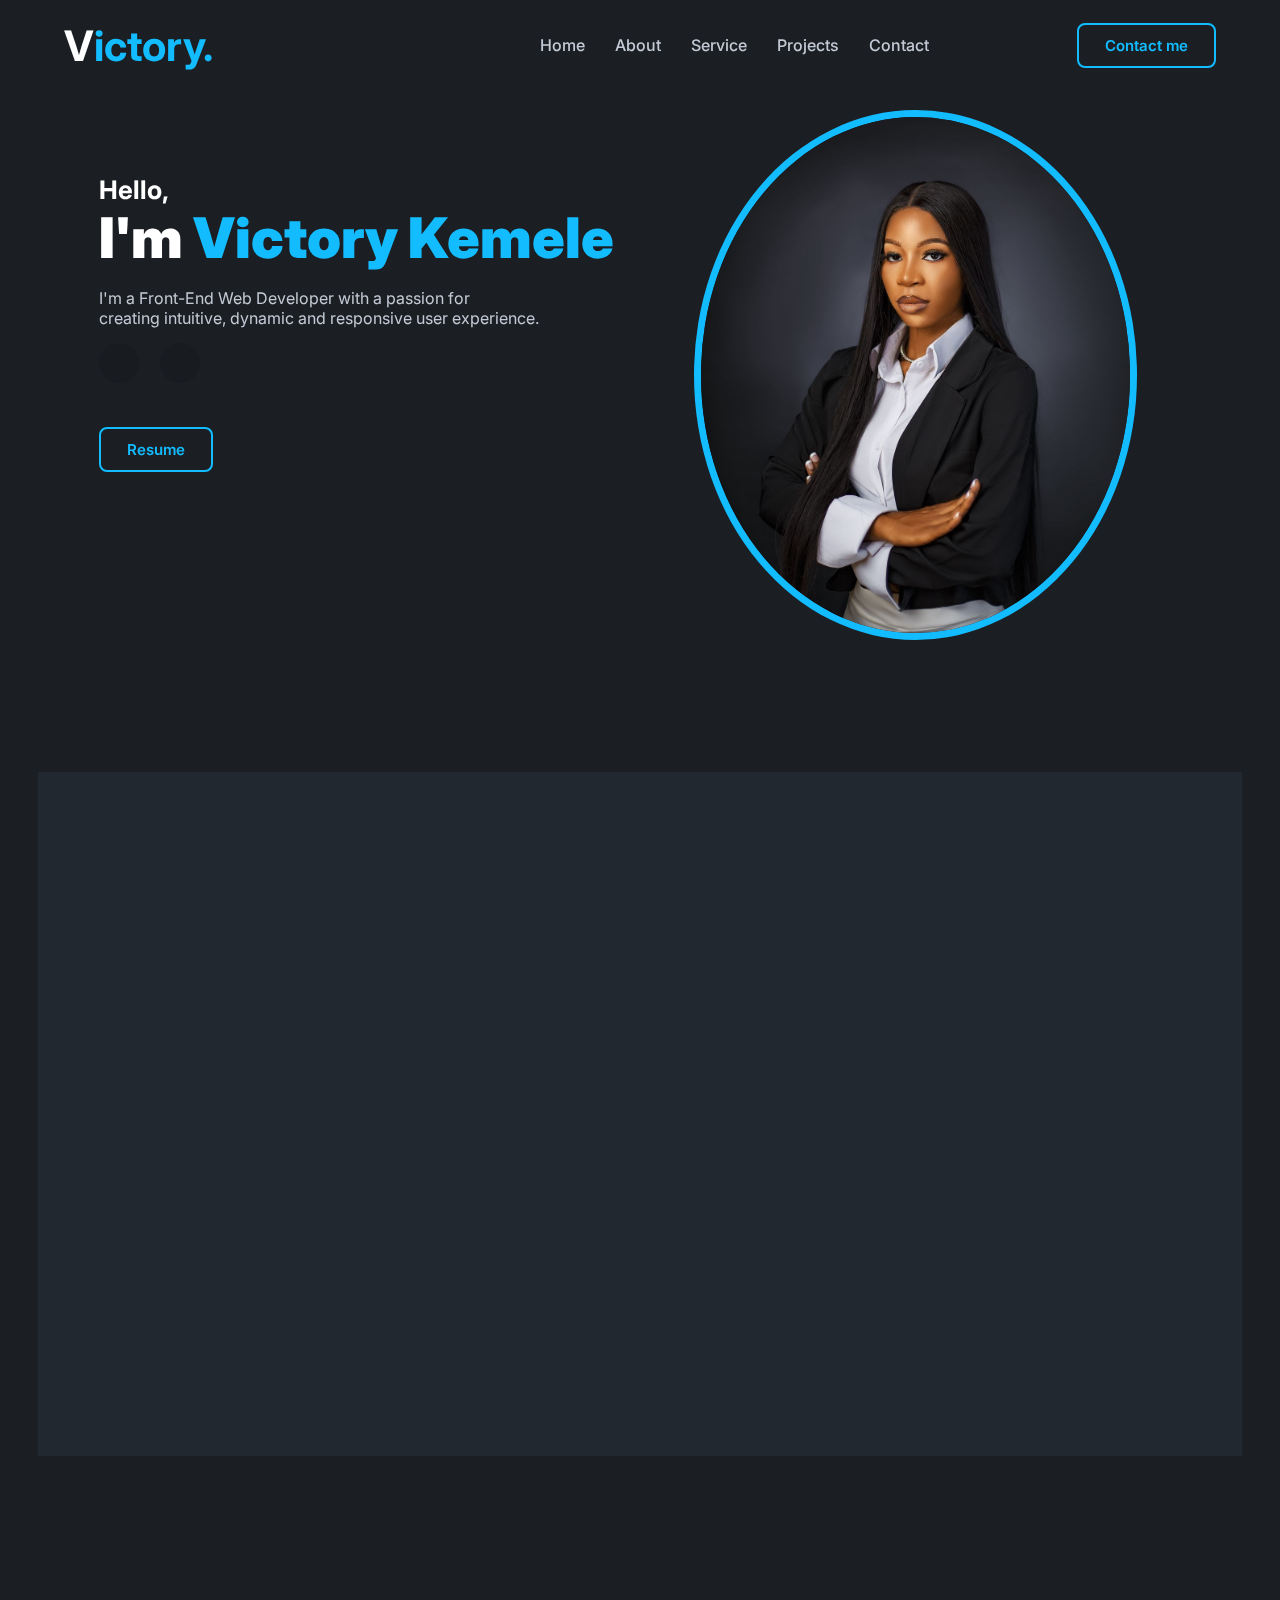
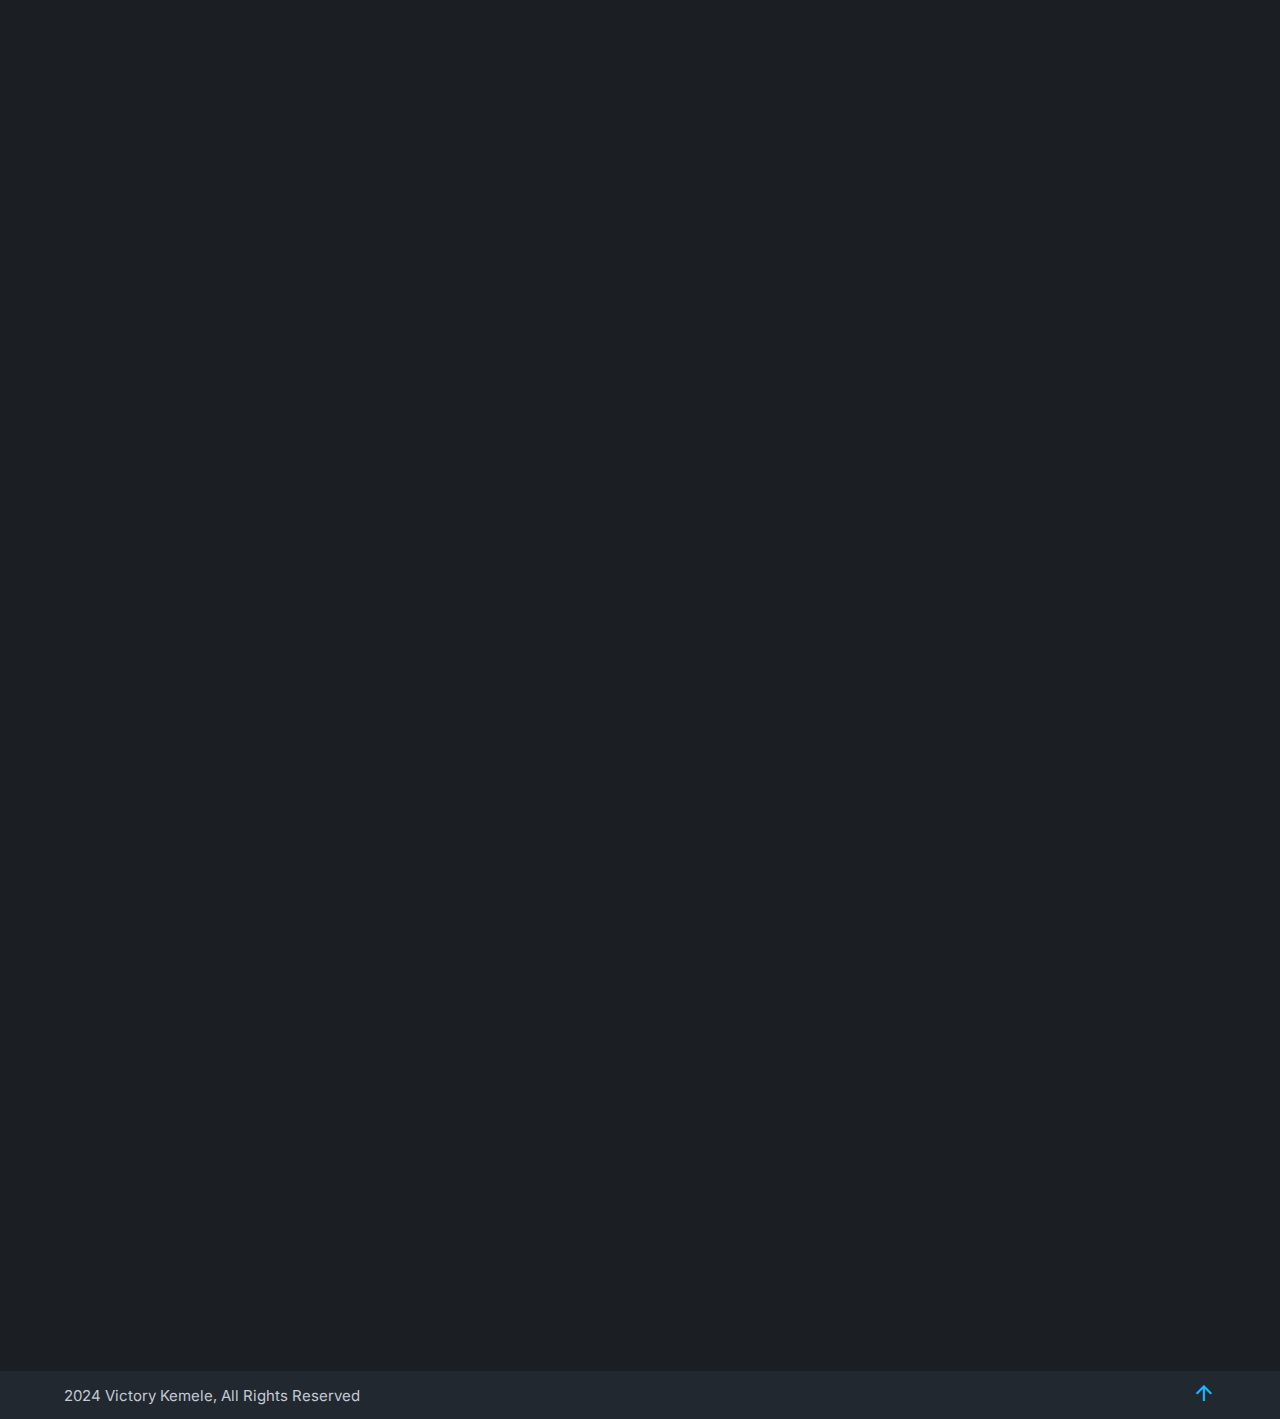
==== hng.html @ 0d57f6bb "task" ====
<!DOCTYPE html>
<html lang="en">
  <head>
    <meta charset="UTF-8" />
    <meta name="viewport" content="width=device-width, initial-scale=1.0" />
    <title>HNG</title>

    <link
      rel="stylesheet"
      href="https://cdnjs.cloudflare.com/ajax/libs/font-awesome/6.5.1/css/all.min.css"
      integrity="sha512-DTOQO9RWCH3ppGqcWaEA1BIZOC6xxalwEsw9c2QQeAIftl+Vegovlnee1c9QX4TctnWMn13TZye+giMm8e2LwA=="
      crossorigin="anonymous"
      referrerpolicy="no-referrer"
    />
    <!-- fonts -->
    <link
      rel="stylesheet"
      href="https://fonts.googleapis.com/icon?family=Material+Symbols+Sharp"
    />
    <!-- linkssss for annimations -->

    <link rel="stylesheet" href="https://unpkg.com/aos@next/dist/aos.css" />
    <link rel="stylesheet" href="hng.css" />
  </head>
  <body>
    <div class="wrapper" id="wrapper">
      <!-- -====header=== -->

      <header class="header">
        <div class="logo">
          <h2>V<span>ictory.</span></h2>
        </div>
        <div class="menu-home">
          <div class="menu-spans" id="">
            <div class="menu-icon" id="menu-icon">
              <span class="material-symbols-sharp">menu</span>
            </div>
          </div>

          <div class="nav-home" id="nav-home">
            <div class="bx-x" id="bx-x">
              <span class="material-symbols-sharp">close</span>
            </div>
            <a href="#">Home</a>
            <a href="#" onclick="scroll_to_target()">About</a>
            <a href="#">Service</a>
            <a href="#" onclick=" scroll_to_projects()">Projects</a>
            <a href="#" onclick="scroll_to_contact()">Contact</a>
          </div>
        </div>

        <div class="navigation">
          <a href="#">Home</a>
          <a href="#" onclick="scroll_to_target()">About</a>
          <a href="#">Service</a>
          <a href="#" onclick="scroll_to_projects()">Projects</a>
          <a href="#" onclick="scroll_to_contact()">Contact</a>
        </div>

        <div class="top-btnn">
          <a href="#" onclick="scroll_to_contact()" class="h-btnn"
            >Contact me</a
          >
        </div>
      </header>

      <!-- -====header=== -->

      <main>
        <!-- introduction -->
        <section class="main">
          <div class="overall-main">
            <div class="left" data-aos="fade-in">
              <h4>Hello,</h4>
              <h1>
                I'm <span data-testid="slackDisplayName">Victory Kemele</span>
              </h1>
              <h3>
                I'm a Front-End Web Developer with a passion for <br />
                creating intuitive, dynamic and responsive user experience.
              </h3>

              <!-- social media handles -->
              <div class="social">
                <a
                  href="https://join.slack.com/shareDM/zt-2mc5fff74-lAcpjkZLk2OHPXBa89H4OQ"
                >
                  <i class="fab fa-slack"></i
                ></a>
                <a href="https://github.com/Victoryk-tech">
                  <i class="fab fa-github"></i
                ></a>
              </div>

              <div class="main-btn">
                <a href="#" class="btn btn2">Resume</a>
              </div>
            </div>

            <div class="right" data-aos="zoom-in-up">
              <img
                src="/images/suitpic.jpg"
                data-testid="slackProfilePicture"
              />
            </div>
          </div>
        </section>

        <!-- about me -->
        <section class="about" id="about">
          <div class="about-img" data-aos="zoom-in-down">
            <img src="/images/suitpic.jpg" data-testid="slackProfilePicture" />
          </div>

          <div class="about-text" data-aos="zoom-in-up">
            <h2>I am a <span>Frontend Developer</span></h2>

            <div class="expa-area">
              <p class="exp">
                speciality:
                <span>Frontend Web Developer</span>
              </p>

              <!-- slack email -->
              <p class="exp" data-testid="slackEmail">
                Email:
                <span>kemelevictory3802@gmail.com</span>
              </p>

              <p class="exp">
                Stacks:
                <span>HTML,CSS,JAVASCRIPT,REACT,TAILWIND CSS</span>
              </p>

              <p class="exp">
                Freelance:
                <span>Available</span>
              </p>
            </div>
          </div>
        </section>

        <section class="projects" id="projects">
          <div class="center-text" data-aos="fade-down">
            <h2>My <span>Tech Goals</span></h2>
          </div>

          <div class="project-content" data-aos="zoom-in-up">
            <div class="row">
              <div class="row-left">
                <h2>My goals in tech</h2>

                <p>
                  <h3>Year One:</h3> Develop expertise in a specific area: I
                  aim to dive deeper into web development and becoming
                  proficient in tools like Next.js,typescript,node.js and
                  eventually learn machine language. <br> Build personal projects: I
                  plan to create at least five personal projects, showcasing my
                  skills and exploring new technologies. Attend industry
                  conferences: I hope to attend two conferences, networking with
                  professionals and learning about the latest advancements.
                 
                </p>
                
          
                <p>
                  <h3>Year Two:</h3> Lead a team project: I aspire to lead a
                  team project, applying my skills and experience to drive
                  innovation and collaboration. <br>Publish technical articles: I
                  aim to write and publish at least four technical articles,
                  sharing my knowledge and experiences with the community. <br>
                  Mentor a developer: I hope to pay it forward by
                  mentoring developers, helping them navigate the
                  industry and grow in their career.
                </p>
                <p>
                  By achieving these goals, I'm excited to take my skills to the
                  next level, make meaningful contributions to the tech
                  community before the next two years, and continue growing as a professional in the
                  ever-evolving tech landscape.
                </p>
              </div>
            </div>
          </div>
        </section>
        <!-- contact me directly -->

        <section class="contact" id="contact">
          <div class="center-text" data-aos="fade-down">
            <h2>Contact <span>Me</span></h2>
          </div>

          <div class="contact-form" data-aos="zoom-in">
            <form action="">
              <input type="text" placeholder="Your name" required />
              <input type="email" placeholder="Email Address" required />
              <textarea
                name=""
                id=""
                cols="30"
                rows="10"
                placeholder="Write message here....."
                required
              ></textarea>
              <input type="submit" name="" value="Send " class="send-btn" />
            </form>
          </div>
        </section>
      </main>

      <footer>
        <div class="copyright">
          <p>2024 Victory Kemele, All Rights Reserved</p>
        </div>
        <a href="#home" class="scroll-top">
          <span class="material-symbols-sharp">Arrow_Upward</span>
        </a>
      </footer>
    </div>

    <script src="https://unpkg.com/aos@next/dist/aos.js"></script>
    <script>
      AOS.init({
        offset: 300,
        duration: 1400,
      });
    </script>
    <script src="hng.js"></script>
  </body>
</html>
---- hng.css ----
@import url("https://fonts.googleapis.com/css2?family=Inter:wght@300;400;500;600;700;800;900&display=swap");

:root {
  --text-color: #fff;
  --bg-color: #1b1f24;
  --second-bg-color: #22282f;
  --main-color: #13bbff;
  --other-color: #c3cad5;

  --h1-font: 4.5rem;
  --h2-font: 2.9rem;
  --p-font: 1rem;
}

* {
  margin: 0;
  padding: 0;
  box-sizing: border-box;
  font-family: "Inter", sans-serif;
  text-decoration: none;
  list-style: none;
  scroll-behavior: smooth;
}

body {
  color: var(--text-color);
  background: var(--bg-color);
}

.wrapper {
  width: 100%;
  height: 100vh;
}

header {
  background: #22282f;
  position: fixed;

  top: 0;

  width: 100%;
  height: 10vh;
  display: flex;
  flex-direction: row;
  justify-content: space-between;
  align-items: center;
  padding: 50px 18%;
  z-index: 1000;
  background: transparent;
  transition: all 0.5s ease;
}
.logo {
  font-size: 20px;
  color: var(--text-color);
  font-weight: 600;
}

span {
  color: var(--main-color);
}
.navigation {
  display: flex;
}

.navigation a {
  font-size: var(--p-font);
  font-weight: 500;
  color: var(--other-color);
  margin-left: 30px;
  transition: all 0.5s ease;
}
.navigation a:hover {
  color: var(--main-color);
  text-shadow: 3px 3px 20px var(--main-color), -2px 1px 30px var(--text-color);
}
.menu-icon {
  font-size: 2rem;
  z-index: 10001;
  cursor: pointer;
  display: none;
}
.menu-home {
  position: relative;
}
.nav-home {
  height: 100vh;
  display: flex;
  right: -5rem;
  top: 0;
  flex-direction: column;
  align-items: start;
  position: absolute;
  gap: 1rem;
  background: var(--bg-color);
  padding: 0 5rem 0 0.7rem;
  visibility: hidden;
}
.nav-home a {
  font-size: var(--p-font);
  font-weight: 500;
  color: var(--other-color);

  transition: all 0.5s ease;
}
.nav-home a:hover {
  color: var(--main-color);
  text-shadow: 3px 3px 20px var(--main-color), -2px 1px 30px var(--text-color);
}

.h-btnn {
  display: inline-block;
  padding: 11px 26px;
  background: transparent;
  color: var(--main-color);
  border: 2px solid var(--main-color);
  border-radius: 8px;
  font-size: 15px;
  font-weight: 600;
  transition: all 0.5s ease;
}

.h-btnn:hover {
  background: var(--main-color);
  color: var(--bg-color);
  box-shadow: 0 0 20px var(--main-color);
  transform: scale(1.1);
}

main {
  padding: 20px 3% 20px;
}
.overall-main {
  display: flex;
  text-wrap: nowrap;
  gap: 5rem;

  margin-bottom: 3rem;
}
.left {
  margin-top: 4rem;
}

.left h4 {
  font-size: 1.6rem;
}
.left h1 {
  font-size: 3.5rem;
  font-weight: 900;

  line-height: 1.2;
}
.left h3 {
  font-size: var(--p-font);
  font-weight: 400;
  color: var(--other-color);
  margin-top: 1rem;
  padding-bottom: 15px;
}
.right {
  align-items: top;
}
.right img {
  width: fit-content;
  height: 530px;
  max-width: 530px;
  border-radius: 50%;
  object-fit: cover;
  border: 7px solid var(--main-color);
}

.social {
  margin-bottom: 40px;
}
.social i {
  display: inline-flex;
  align-items: center;
  justify-content: center;
  width: 40px;
  height: 40px;
  color: var(--main-color);
  border-radius: 50%;
  backdrop-filter: brightness(88%);
  font-size: 20px;
  margin-right: 17px;
  cursor: pointer;
  box-shadow: 0 0 20px transparent;
  transition: all 0.5s ease;
}
.social i:hover {
  transform: scale(1.1);
  box-shadow: 0 0 20px var(--main-color);
}
.btn {
  display: inline-block;
  padding: 11px 26px;
  background: var(--main-color);
  color: var(--bg-color);
  border: 2px solid var(--main-color);
  border-radius: 8px;
  font-size: 15px;
  font-weight: 600;
  transition: all 0.5s ease;
}
.btn:hover {
  background: transparent;
  color: var(--main-color);
  box-shadow: 0 0 20px var(--main-color);
}
.btn2 {
  background: transparent;
  color: var(--main-color);
  border: 2px solid var(--main-color);
  /* margin-left: 15px; */
  transition: all 0.5s ease;
}
.btn2:hover {
  background: var(--main-color);
  color: var(--bg-color);
}

header.sticky {
  background: var(--bg-color);
  box-shadow: 0 1rem 1rem rgba(0, 0, 0, 0.2);
  padding: 16px 16%;
}
.about {
  width: 100%;
  background: var(--second-bg-color);
  display: grid;
  grid-template-columns: repeat(2, 1fr);
  align-items: center;
  gap: 1rem;
}

.about-img img {
  width: 100%;
  height: 510px;
  max-width: 530px;
  border-radius: 90%;
  object-fit: cover;
  border: 7px solid var(--main-color);
  box-shadow: 0 0 20px var(--main-color);
}
.about-text h2 {
  font-size: 33px;
  line-height: 1.3;
  margin-bottom: 20px;
}
.expa-area {
  margin-bottom: 50px;
}
.expa-area p {
  color: var(--text-color);
  font-weight: 600;
  font-size: 19px;
  line-height: 42px;
}

.expa-area p span {
  color: var(--other-color);
  font-size: var(--p-font);
  font-weight: 400;
  margin-left: 8px;
}
.contact-form {
  display: flex;
  align-items: center;
  justify-content: center;
  margin-top: 3.2rem;
}
.contact-form form {
  position: relative;
  width: 600px;
}
form input,
form textarea {
  width: 100%;
  padding: 20px;
  border: none;
  outline: none;
  box-shadow: 0 0 5px var(--main-color);
  background: #2d343f;
  color: var(--text-color);
  margin-bottom: 20px;
  border-radius: 8px;
}

form input::placeholder,
form textarea::placeholder {
  color: var(--other-color);
  font-size: 15px;
}
form .send-btn {
  display: inline-block;
  padding: 11px 26px;
  background: var(--main-color);
  color: var(--bg-color);
  border: 2px solid var(--main-color);
  border-radius: 8px;
  font-size: 15px;
  font-weight: 600;
  transition: all 0.5s ease;
  width: 30%;
}

form .send-btn:hover {
  background: transparent;
  color: var(--main-color);
  box-shadow: 0 0 20px var(--main-color);
  cursor: pointer;
}

.center-text {
  text-align: center;
  padding-top: 6rem;
}
.center-text h2 {
  font-size: var(--h2-font);
}

.courses {
  display: flex;
  align-items: center;
  justify-content: center;
}
.courses span {
  font-size: 3rem;
}
/* my tech goals */
.row {
  width: 100%;
  height: auto;
  display: flex;
  flex-direction: column;
  align-items: start;
  justify-content: start;
  margin-top: 4rem;
}

.row-left h2 {
  font-size: 18px;
  font-weight: 700;
  margin-bottom: 3rem;
}
.row-left p {
  font-size: var(--p-font);
  color: var(--other-color);
}

/* footer */
footer {
  padding: 22px 10%;
  background: var(--second-bg-color);
  display: flex;
  align-items: center;
  justify-content: space-between;
  gap: 2rem;
}
.copyright p {
  font-size: 15px;
  font-weight: 400;
  color: var(--other-color);
}
.scroll-top i {
  display: inline-flex;
  align-items: center;
  justify-content: center;
  width: 45px;
  height: 45px;
  background: #075fe4;
  border-radius: 50%;
  color: var(--text-color);
  font-size: 27px;
}

@media (max-width: 1700px) {
  header {
    padding: 20px 8%;
  }
  header.sticky {
    padding: 16px 10%;
  }
  section {
    padding: 90px 8% 80px;
  }
  footer {
    padding: 10px 8%;
  }
  .logo {
    font-size: 28px;
  }
}

@media (max-width: 1380px) {
  header {
    padding: 20px 5%;
  }
  header.sticky {
    padding: 14px 5%;
  }

  section {
    padding: 90px 5% 80px;
  }
  footer {
    padding: 10px 5%;
  }
  .hero {
    height: 90vh;
    background-position: center;
  }
}
@media (max-width: 1240px) {
  .about {
    grid-template-columns: 1fr;
    gap: 2rem;
    text-align: center;
  }

  .about-img img {
    text-align: center;
    width: 90%;
    height: 380px;
    max-width: 380px;
    object-fit: cover;
    border-radius: 50%;
    margin: 0 auto;
  }

  .row {
    display: flex;

    justify-content: start;
    text-align: start;
  }
  .row-left {
    width: 40%;
    text-align: start;
    padding-right: 2rem;
  }
  .row-left p {
    font-size: 0.7rem;
  }

  .row-left h2 {
    font-size: 1.89rem;
  }
  .row-right img {
    width: 50%;

    margin-top: 3rem;
  }
  .bottons {
    display: flex;
    justify-content: center;
    gap: 1rem;
  }
  .bottons a {
    font-size: 11px;
    text-wrap: nowrap;
  }
  :root {
    --h1-font: 4rem;
    --h2-font: 2.2rem;
    --p-font: 15px;
  }
}
@media (max-width: 950px) {
  :root {
    --h1-font: 3rem;
  }
  .social {
    margin-bottom: 20px;
  }
  .bx-x {
    font-size: 35px;
    z-index: 10001;
    cursor: pointer;
    margin-left: 5rem;
  }
  .menu-icon {
    display: block;
    position: relative;
  }

  /* .menu-home:hover > .nav-home {
    visibility: visible;
  } */
  .navigation {
    display: none;
  }
  .top-btnn {
    display: none;
  }

  .overall-main {
    margin-left: 1.5rem;
  }
  .overall-main h1 {
    font-size: 2.8rem;
  }
  .right {
    margin-left: -2.1rem;
  }
  .right img {
    margin-bottom: 1rem;
    max-width: 500px;
  }

  .row {
    display: flex;

    justify-content: start;
    text-align: start;
  }
  .row-left {
    width: 40%;
    text-align: start;
    padding-right: 2rem;
  }
  .row-left p {
    font-size: 0.7rem;
  }

  .row-left h2 {
    font-size: 1.89rem;
  }
  .row-right img {
    width: 50%;

    margin-top: 3rem;
  }
  .bottons {
    display: flex;
    justify-content: center;
    gap: 1rem;
  }
  .bottons a {
    font-size: 11px;
    text-wrap: nowrap;
  }
}

@media (max-width: 820px) {
  .right {
    display: none;
  }
  .overall-main .left h3,
  .row-left p {
    font-size: 16px;
    font-weight: 500;
  }
  .about {
    margin-left: 1rem;
  }
  .row {
    display: flex;
    flex-direction: column;
    justify-content: start;
    text-align: start;
  }
  .row-left {
    width: 100%;
  }
  .row-left p {
    text-align: start;
  }
  .row-right {
    display: none;
  }
  .bottons {
    display: flex;
    justify-content: center;
    gap: 1rem;
  }
  .scroll-top {
    margin-right: 4rem;
  }
  .top-btnn {
    display: none;
  }
}
@media (max-width: 680px) {
  .overall-main {
    margin-left: 0.6rem;
  }
  .overall-main p {
    width: 100%;
  }
  .right {
    display: none;
  }
  .about {
    width: 100%;
    margin-left: 0.6rem;
  }
}
@media (max-width: 470px) {
  :root {
    --h1-font: 3rem;
    --h2-font: 2rem;
  }

  .overall-main .left h1 {
    font-size: 2.2rem;
    padding-top: 5px;
  }

  .about-img img {
    text-align: center;
    width: 90%;
    height: 300px;
    max-width: 300px;
    object-fit: cover;
    border-radius: 50%;
    margin: 0 auto;
  }
}

@media (max-width: 430px) {
  .logo {
    font-size: 16px;
  }
  .overall-main .left {
    margin-left: -1.4rem;
  }
  .left h3 {
    font-size: 0.1rem;
  }

  .overall-main.left h1 {
    font-size: 1.2rem;
    margin-top: 1.9rem;
  }
  .h-btnn {
    padding: 6px;
    margin-left: -2rem;
  }

  .top-btnn {
    margin-right: 1rem;
  }
  .overall-main .left h3 {
    font-size: 14px;
  }
  .about {
    background: transparent;
    display: flex;
    flex-direction: column;
    align-items: center;
    justify-content: center;
  }
  .about-img img {
    max-width: 630px;
  }
  .expa-area span {
    font-size: 17px;
  }
  input .send-btn {
    font-size: 10px;
    text-align: center;
  }
  .about-img img {
    text-align: center;
    width: 100%;
    height: 340px;
    max-width: 300px;
    object-fit: cover;
    border-radius: 50%;
    margin: 0 auto;
  }
  .scroll-top {
    margin-right: 2rem;
  }
  .copyright {
    text-wrap: nowrap;

    font-size: 10px;
  }
}
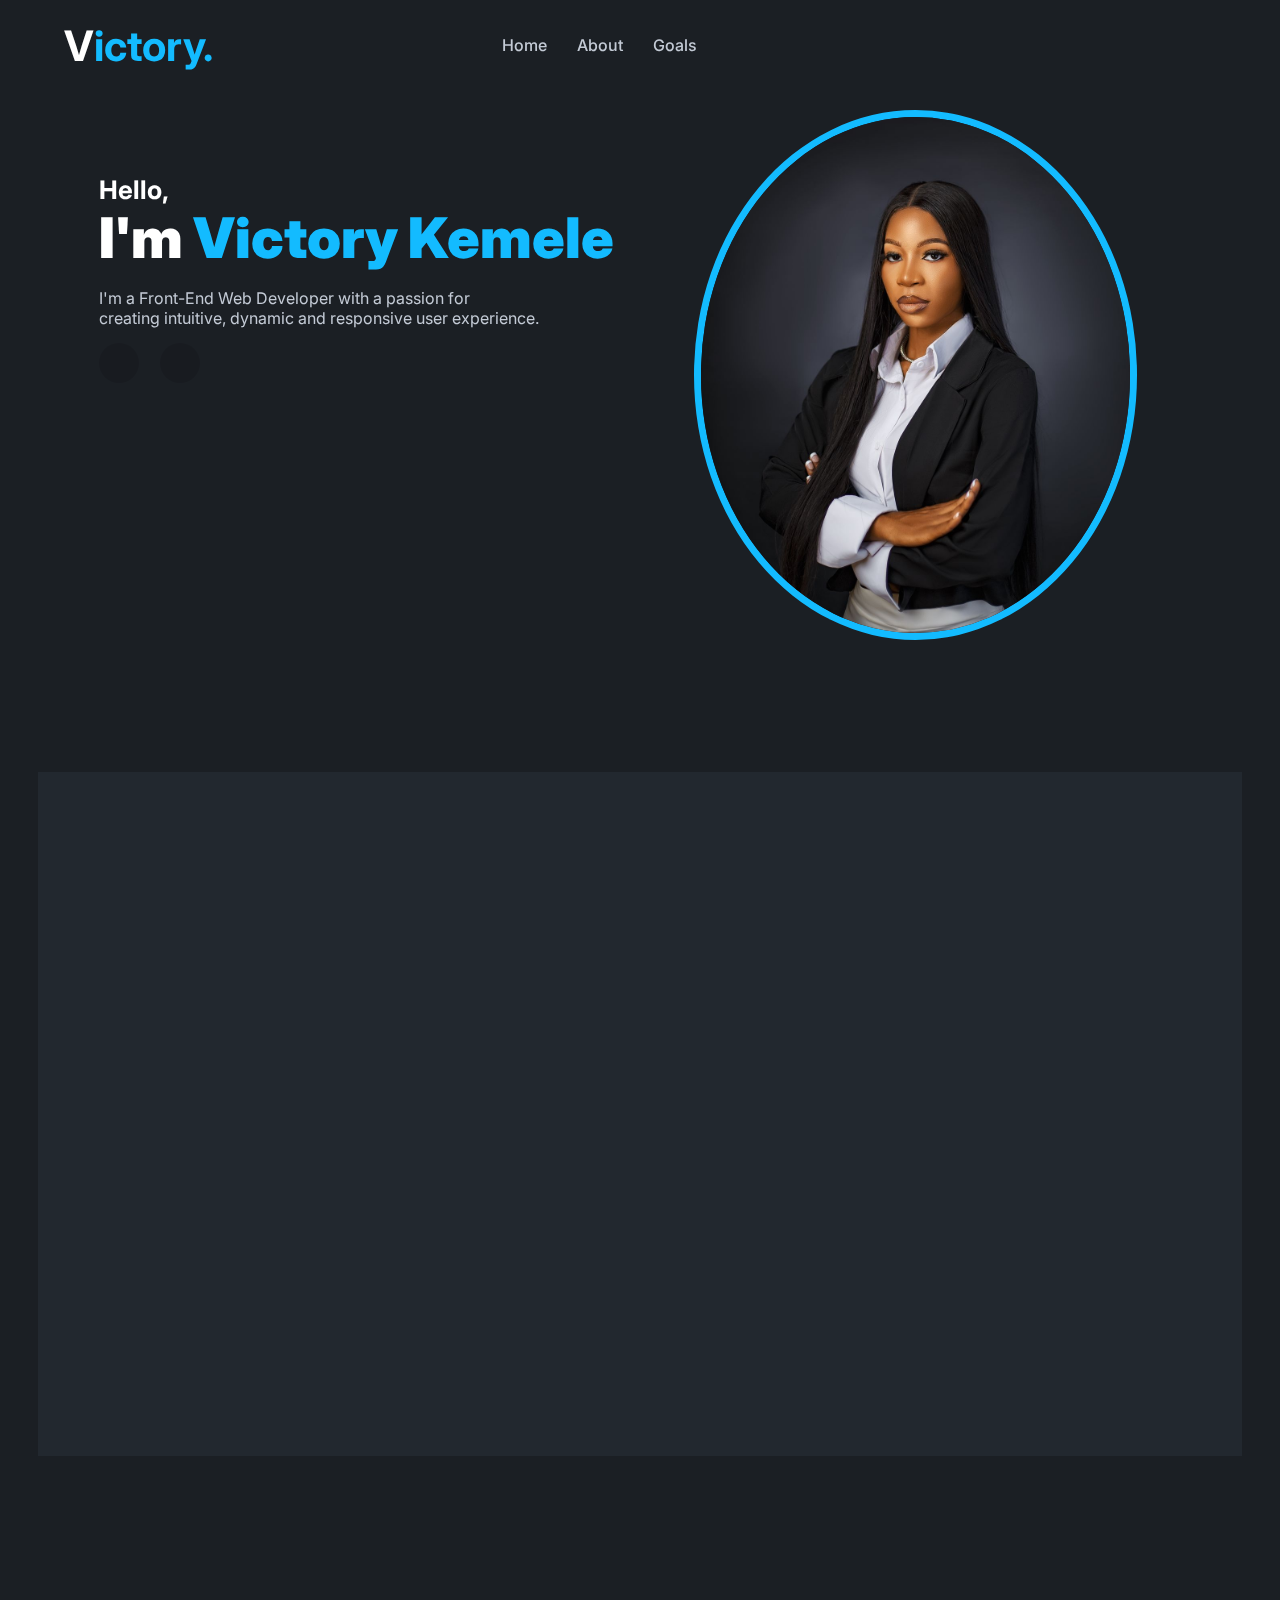
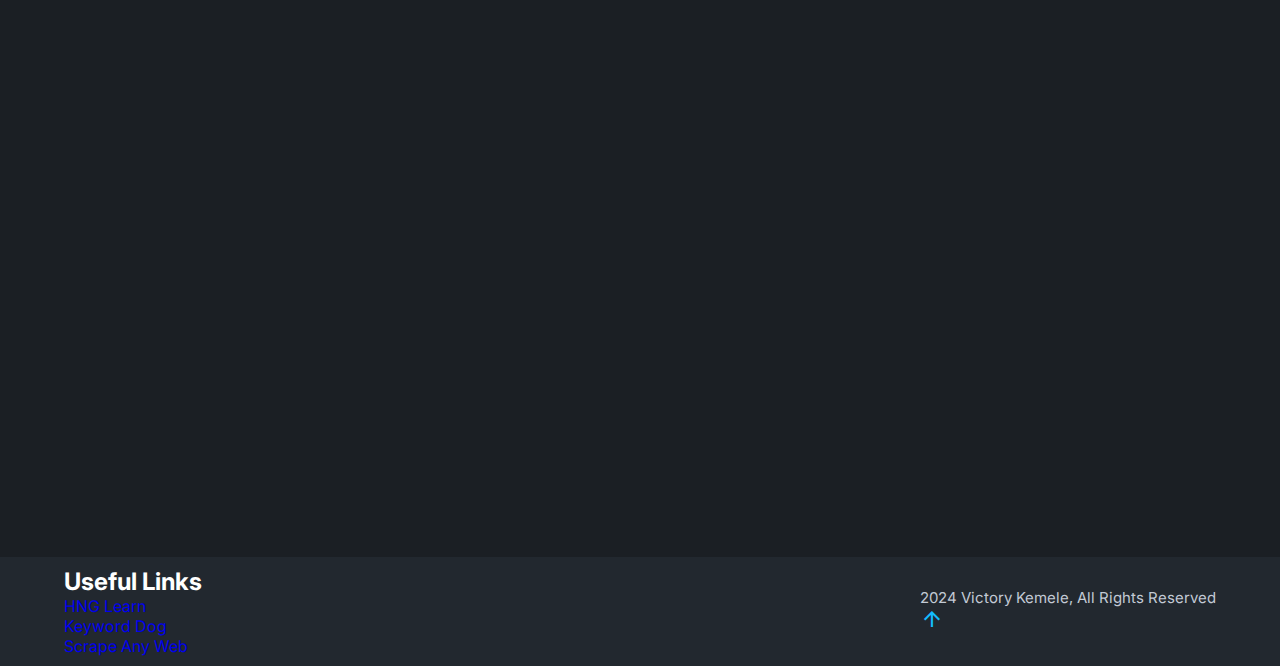
==== commit af831b06: "name" ====
--- a/hng.html
+++ b/hng.html
@@ -3,7 +3,7 @@
   <head>
     <meta charset="UTF-8" />
     <meta name="viewport" content="width=device-width, initial-scale=1.0" />
-    <title>HNG</title>
+    <title>Victory Kemele</title>
 
     <link
       rel="stylesheet"
@@ -30,6 +30,19 @@
         <div class="logo">
           <h2>V<span>ictory.</span></h2>
         </div>
+
+        <div class="navigation">
+          <a href="#">Home</a>
+          <a href="#" onclick="scroll_to_target()">About</a>
+
+          <a href="#" onclick="scroll_to_goals()">Goals</a>
+        </div>
+        <!-- time and day -->
+        <div class="timing">
+          <p data-testid="currentTimeUTC"><span id="time"></span></p>
+          <p data-testid="currentDay"><span id="day"></span></p>
+        </div>
+
         <div class="menu-home">
           <div class="menu-spans" id="">
             <div class="menu-icon" id="menu-icon">
@@ -41,26 +54,12 @@
             <div class="bx-x" id="bx-x">
               <span class="material-symbols-sharp">close</span>
             </div>
+
             <a href="#">Home</a>
             <a href="#" onclick="scroll_to_target()">About</a>
-            <a href="#">Service</a>
-            <a href="#" onclick=" scroll_to_projects()">Projects</a>
-            <a href="#" onclick="scroll_to_contact()">Contact</a>
-          </div>
-        </div>
-
-        <div class="navigation">
-          <a href="#">Home</a>
-          <a href="#" onclick="scroll_to_target()">About</a>
-          <a href="#">Service</a>
-          <a href="#" onclick="scroll_to_projects()">Projects</a>
-          <a href="#" onclick="scroll_to_contact()">Contact</a>
-        </div>
-
-        <div class="top-btnn">
-          <a href="#" onclick="scroll_to_contact()" class="h-btnn"
-            >Contact me</a
-          >
+
+            <a href="#" onclick=" scroll_to_goals()">Goals</a>
+          </div>
         </div>
       </header>
 
@@ -91,16 +90,13 @@
                   <i class="fab fa-github"></i
                 ></a>
               </div>
-
-              <div class="main-btn">
-                <a href="#" class="btn btn2">Resume</a>
-              </div>
             </div>
 
             <div class="right" data-aos="zoom-in-up">
               <img
                 src="/images/suitpic.jpg"
                 data-testid="slackProfilePicture"
+                alt="slackProfilePicture"
               />
             </div>
           </div>
@@ -109,7 +105,11 @@
         <!-- about me -->
         <section class="about" id="about">
           <div class="about-img" data-aos="zoom-in-down">
-            <img src="/images/suitpic.jpg" data-testid="slackProfilePicture" />
+            <img
+              src="/images/suitpic.jpg"
+              alt="slackProfile"
+              data-testid="slackProfilePicture"
+            />
           </div>
 
           <div class="about-text" data-aos="zoom-in-up">
@@ -140,7 +140,8 @@
           </div>
         </section>
 
-        <section class="projects" id="projects">
+        <!-- my tech goalssss -->
+        <section class="projects" id="goals">
           <div class="center-text" data-aos="fade-down">
             <h2>My <span>Tech Goals</span></h2>
           </div>
@@ -148,73 +149,83 @@
           <div class="project-content" data-aos="zoom-in-up">
             <div class="row">
               <div class="row-left">
-                <h2>My goals in tech</h2>
-
-                <p>
-                  <h3>Year One:</h3> Develop expertise in a specific area: I
-                  aim to dive deeper into web development and becoming
-                  proficient in tools like Next.js,typescript,node.js and
-                  eventually learn machine language. <br> Build personal projects: I
-                  plan to create at least five personal projects, showcasing my
-                  skills and exploring new technologies. Attend industry
-                  conferences: I hope to attend two conferences, networking with
-                  professionals and learning about the latest advancements.
-                 
-                </p>
-                
-          
-                <p>
-                  <h3>Year Two:</h3> Lead a team project: I aspire to lead a
-                  team project, applying my skills and experience to drive
-                  innovation and collaboration. <br>Publish technical articles: I
-                  aim to write and publish at least four technical articles,
-                  sharing my knowledge and experiences with the community. <br>
-                  Mentor a developer: I hope to pay it forward by
-                  mentoring developers, helping them navigate the
-                  industry and grow in their career.
-                </p>
-                <p>
-                  By achieving these goals, I'm excited to take my skills to the
-                  next level, make meaningful contributions to the tech
-                  community before the next two years, and continue growing as a professional in the
-                  ever-evolving tech landscape.
-                </p>
+                <h2>My goals in tech for the Next two years</h2>
+                <div class="template">
+                  <h3>Year One:</h3>
+                  <p>
+                    <span> Develop expertise in a specific area: </span>I aim to
+                    dive deeper into web development and becoming proficient in
+                    tools like Next.js,typescript,node.js and eventually learn
+                    machine language. <br />
+                    <span> Build personal projects:</span> I plan to create at
+                    least five personal projects, showcasing my skills and
+                    exploring new technologies. Attend industry conferences: I
+                    hope to attend two conferences, networking with
+                    professionals and learning about the latest advancements.
+                  </p>
+                </div>
+                <div class="template">
+                  <h3>Year Two:</h3>
+                  <p>
+                    <span> Lead a team project:</span> I aspire to lead a team
+                    project, applying my skills and experience to drive
+                    innovation and collaboration. <br />Publish technical
+                    articles: I aim to write and publish at least four technical
+                    articles, sharing my knowledge and experiences with the
+                    community. <br />
+                    <span> Mentor a developer: </span>I hope to pay it forward
+                    by mentoring developers, helping them navigate the industry
+                    and grow in their career.
+                  </p>
+
+                  <p>
+                    By achieving these goals, I'm excited to take my skills to
+                    the next level, make meaningful contributions to the tech
+                    community before the next two years, and continue growing as
+                    a professional in the ever-evolving tech landscape.
+                  </p>
+                </div>
               </div>
             </div>
-          </div>
-        </section>
-        <!-- contact me directly -->
-
-        <section class="contact" id="contact">
-          <div class="center-text" data-aos="fade-down">
-            <h2>Contact <span>Me</span></h2>
-          </div>
-
-          <div class="contact-form" data-aos="zoom-in">
-            <form action="">
-              <input type="text" placeholder="Your name" required />
-              <input type="email" placeholder="Email Address" required />
-              <textarea
-                name=""
-                id=""
-                cols="30"
-                rows="10"
-                placeholder="Write message here....."
-                required
-              ></textarea>
-              <input type="submit" name="" value="Send " class="send-btn" />
-            </form>
           </div>
         </section>
       </main>
 
       <footer>
-        <div class="copyright">
-          <p>2024 Victory Kemele, All Rights Reserved</p>
-        </div>
-        <a href="#home" class="scroll-top">
-          <span class="material-symbols-sharp">Arrow_Upward</span>
-        </a>
+        <!-- useful links -->
+        <div id="links" class="uselinks">
+          <h2>Useful Links</h2>
+          <ul>
+            <li>
+              <a data-testid="hngLink" href="http://hng.tech/learn"
+                >HNG Learn</a
+              >
+            </li>
+            <li>
+              <a data-testid="keywordLink" href="http://keyword.dog"
+                >Keyword Dog</a
+              >
+            </li>
+            <li>
+              <a data-testid="scrapeanywebLink" href="http://scrapeanyweb.site"
+                >Scrape Any Web</a
+              >
+            </li>
+          </ul>
+        </div>
+        <div class="foot">
+          <div class="copyright">
+            <p>2024 Victory Kemele, All Rights Reserved</p>
+          </div>
+          <a
+            href="#"
+            onclick=" scroll_to_projects()"
+            class="scroll-top"
+            id="scroll"
+          >
+            <span class="material-symbols-sharp">Arrow_Upward</span>
+          </a>
+        </div>
       </footer>
     </div>
 
